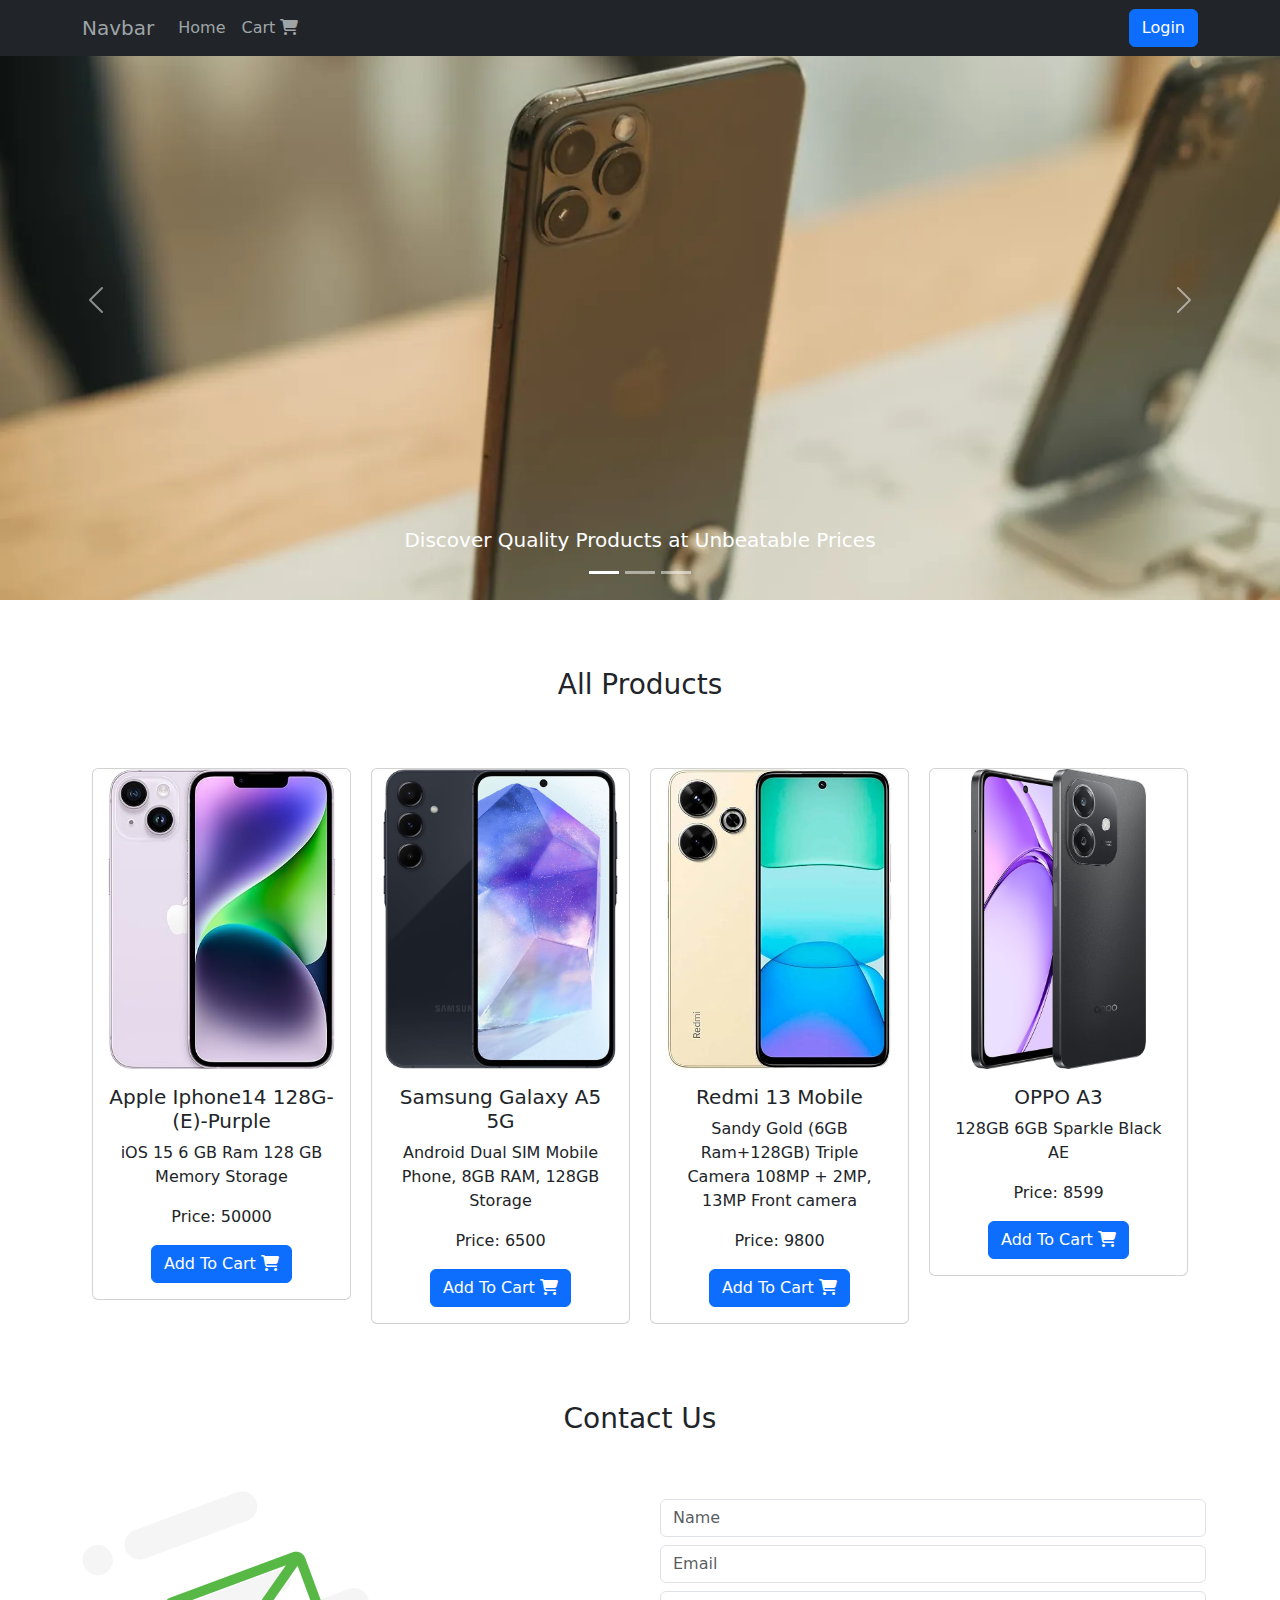
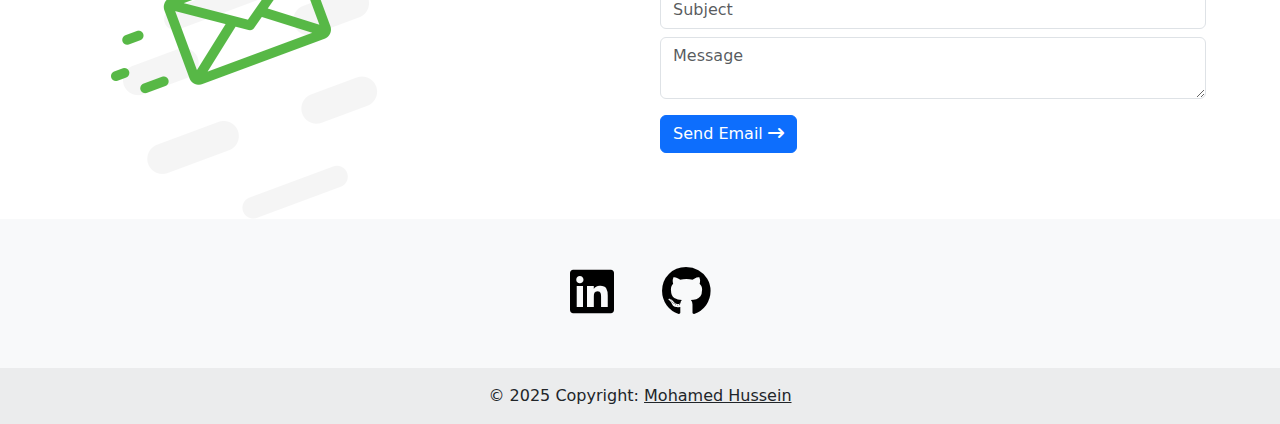
==== index.html @ dde81cb3 "Add files via upload" ====
<!DOCTYPE html>
<html lang="en">
  <head>
    <meta charset="UTF-8" />
    <meta name="viewport" content="width=device-width, initial-scale=1.0" />
    <link
      href="https://cdn.jsdelivr.net/npm/bootstrap@5.3.3/dist/css/bootstrap.min.css"
      rel="stylesheet"
      integrity="sha384-QWTKZyjpPEjISv5WaRU9OFeRpok6YctnYmDr5pNlyT2bRjXh0JMhjY6hW+ALEwIH"
      crossorigin="anonymous"
    />
    <link
      rel="stylesheet"
      href="https://cdnjs.cloudflare.com/ajax/libs/font-awesome/6.7.2/css/all.min.css"
      integrity="sha512-Evv84Mr4kqVGRNSgIGL/F/aIDqQb7xQ2vcrdIwxfjThSH8CSR7PBEakCr51Ck+w+/U6swU2Im1vVX0SVk9ABhg=="
      crossorigin="anonymous"
      referrerpolicy="no-referrer"
    />

    <link rel="stylesheet" href="assets/css/style.css" />
    <title>Shopping cart</title>
  </head>
  <body>
    <!-- Start Navbar -->

  <header>
    <nav class="navbar bg-dark navbar-expand-lg fixed-top navbar-scroll" data-mdb-navbar-init>
      <div class="container">
        <a class="navbar-brand" href="/">Navbar</a>
        <button
          class="navbar-toggler"
          type="button"
          data-bs-toggle="collapse"
          data-bs-target="#navbarSupportedContent"
          aria-controls="navbarSupportedContent"
          aria-expanded="false"
          aria-label="Toggle navigation"
        >
          <span class="navbar-toggler-icon"></span>
        </button>
        <div class="collapse navbar-collapse" id="navbarSupportedContent">
          <ul class="navbar-nav me-auto mb-2 mb-lg-0">
            <li class="nav-item">
              <a class="nav-link active" aria-current="page" href="/index.html"
                >Home</a
              >
            </li>
            <li class="nav-item">
              <a class="nav-link" href="cart.html"
                >Cart
                <i class="fa-solid fa-cart-shopping">
                  <span
                    id="cart-link-navbar"
                    class="badge text-bg-secondary"
                  ></span> </i
              ></a>
            </li>
          </ul>
          <div class="d-flex">
            <button id="loginName" class="btn btn-primary">
              Login
            </button>
          </div>
        </div>
      </div>
    </nav>
  </header>

    <!-- End Navbar -->

    <!-- Start Main -->
    <main>
      <section id="carousel">
    
        <div id="carouselExampleCaptions" class="carousel slide" data-bs-wrap="true" data-bs-ride="carousel">
          <div class="carousel-indicators">
            <button
              type="button"
              data-bs-target="#carouselExampleCaptions"
              data-bs-slide-to="0"
              class="active"
              aria-current="true"
              aria-label="Slide 1"
            >
          
          </button>
            <button
              type="button"
              data-bs-target="#carouselExampleCaptions"
              data-bs-slide-to="1"
              aria-label="Slide 2"
            >
          
          
          </button>
            <button
              type="button"
              data-bs-target="#carouselExampleCaptions"
              data-bs-slide-to="2"
              aria-label="Slide 3"
            >
          
          </button>
          </div>
          <div class="carousel-inner">
            <div class="carousel-item active">
              <img src="./assets/images/banner1.webp" class="d-block w-100" alt="" />
              <div class="carousel-caption d-none d-md-block">
                <h5>Discover Quality Products at Unbeatable Prices</h5>
              </div>
            </div>
            <div class="carousel-item">
              <img src="./assets/images/banner2.jpg" class="d-block w-100" alt="" />
              <div class="carousel-caption d-none d-md-block">
                <h5>Shop the Best Deals on Mobile Phones</h5>
              </div>
            </div>
            <div class="carousel-item">
              <img src="./assets/images/banner3.jpg" class="d-block w-100" alt="" />
              <div class="carousel-caption d-none d-md-block">
                <h5>Shop Now and Save Big!</h5>
              </div>
            </div>
          </div>
          <button
            class="carousel-control-prev"
            type="button"
            data-bs-target="#carouselExampleCaptions"
            data-bs-slide="prev"
          >
            <span class="carousel-control-prev-icon" aria-hidden="true"></span>
            <span class="visually-hidden">Previous</span>
          </button>
          <button
            class="carousel-control-next"
            type="button"
            data-bs-target="#carouselExampleCaptions"
            data-bs-slide="next"
          >
            <span class="carousel-control-next-icon" aria-hidden="true"></span>
            <span class="visually-hidden">Next</span>
          </button>
        </div>
        
      </section>

      <section class="all-products">
        <div class="container">
          <h3 class="text-center p-5">All Products</h3>

          <div
            class="d-flex justify-content-evenly flex-wrap"
            id="productElement"
          ></div>
        </div>
      </section>

      <!-- Section Contact Us -->
      <section>
        <div class="container">
          <h3 class="text-center p-5">Contact Us</h3>
          <div class="row">
            <div class="col" data-tilt="">
              <img src="assets/images/contact us.png" alt="IMG" />
            </div>

            <form class="col validate-form">
              <input
                class="form-control m-2"
                type="text"
                name="name"
                placeholder="Name"
              />

              <input
                class="form-control m-2"
                type="text"
                name="email"
                placeholder="Email"
              />

              <input
                class="form-control m-2"
                type="text"
                name="subject"
                placeholder="Subject"
              />

              <textarea
                class="form-control m-2"
                name="message"
                placeholder="Message"
              ></textarea>

              <button class="btn btn-primary m-2">
                <span>
                  Send Email
                  <i class="fa fa-long-arrow-right" aria-hidden="true"></i>
                </span>
              </button>
            </form>
          </div>
        </div>
      </section>
      <!-- End  Contact Us -->
    </main>
    <!-- Start Footer -->
    <footer class="text-center bg-body-tertiary">
      <!-- Grid container -->
      <div class="container pt-4">
        <!-- Section: Social media -->
        <section class="mb-4 social-media">
          <!-- Linkedin -->
          <a
            data-mdb-ripple-init
            class="btn btn-link btn-floating btn-lg text-body m-1"
            href="https://www.linkedin.com/in/mohammad-hussain-shams-06a455324"
            role="button"
            data-mdb-ripple-color="dark"
            ><i class="fab fa-linkedin"></i
          ></a>
          <!-- Github -->
          <a
            data-mdb-ripple-init
            class="btn btn-link btn-floating btn-lg text-body m-1"
            href="https://github.com/mohammadhussainshams7"
            role="button"
            data-mdb-ripple-color="dark"
            ><i class="fab fa-github"></i
          ></a>
        </section>
        <!-- Section: Social media -->
      </div>
      <!-- Grid container -->

      <!-- Copyright -->
      <div
        class="text-center p-3"
        style="background-color: rgba(0, 0, 0, 0.05)"
      >
        © 2025 Copyright:
        <a class="text-body" href="mailto:mohammadhussainshams7@gmail.com">Mohamed Hussein</a>
      </div>
      <!-- Copyright -->
    </footer>
    <!-- End Footer -->

    <!-- End Main -->
    <script
      src="https://cdn.jsdelivr.net/npm/bootstrap@5.3.3/dist/js/bootstrap.bundle.min.js"
      integrity="sha384-YvpcrYf0tY3lHB60NNkmXc5s9fDVZLESaAA55NDzOxhy9GkcIdslK1eN7N6jIeHz"
      crossorigin="anonymous"
    ></script>

    <script type="module" src="assets/js/index.js"></script>
  </body>
</html>
---- assets/css/style.css ----
.login{
    background:linear-gradient(
        rgba(255, 0, 0, 0.45), 
        rgba(255, 0, 0, 0.45)
      ), url("../images/background.jpg") ;
      height: 100vh;
      background-size: cover;
    background-position: center;
    display: flex;
    align-items: center;
    justify-content: center;
    text-align: center;
}
.login form{
    background-color: rgba(0, 0, 0, 0.45);
/*     padding: 16px; */
    width: 57%;
    height: 53%;
    display: flex;
    align-items: center;
    justify-content: center;
    flex-direction: column;
}
.login form h2{
    color: aliceblue;
}
.login form .input-group{
    width: 70%;
}
.all-products{
    margin: 20px 0;
}
.all-products .card{
    margin: 10px !important;
    text-align: center;
}
.all-products .card-img-top{
    width: 100%;
    height: 300px;
    object-fit: contain;
  
}
.cart-section .form-control{
    display: inline-block !important;
    width: 80px;
}
.cart-section h2{
    margin-top: 7rem !important
}
#carousel .carousel-item img{
    height: 600px !important;
}


.navbar .navbar-brand,
.navbar .navbar-nav .nav-link {
  color: #9fa4a7;
}
.navbar .navbar-brand:hover,
.navbar .navbar-nav .nav-link:hover{
    color: #ffffff;
    border-radius: 5px;

}

 .summary h3{
	text-align: center;
	font-size: 1.3em;
	font-weight: 600;
	padding-top: 20px;
	padding-bottom: 20px;
}
.summary{
	border-top: 2px solid #5ea4f3;
    background-color: #f7fbff;
}
.social-media a{
    font-size: 50px;
}
.social-media a i{
    color: rgb(0, 0, 0);
}
.social-media a:hover i{
    color: rgb(126, 24, 126);
    transition: all 1s  ease-in-out;
}
.iPrice{
    font-weight: bold;
    margin-left: 4px;
}
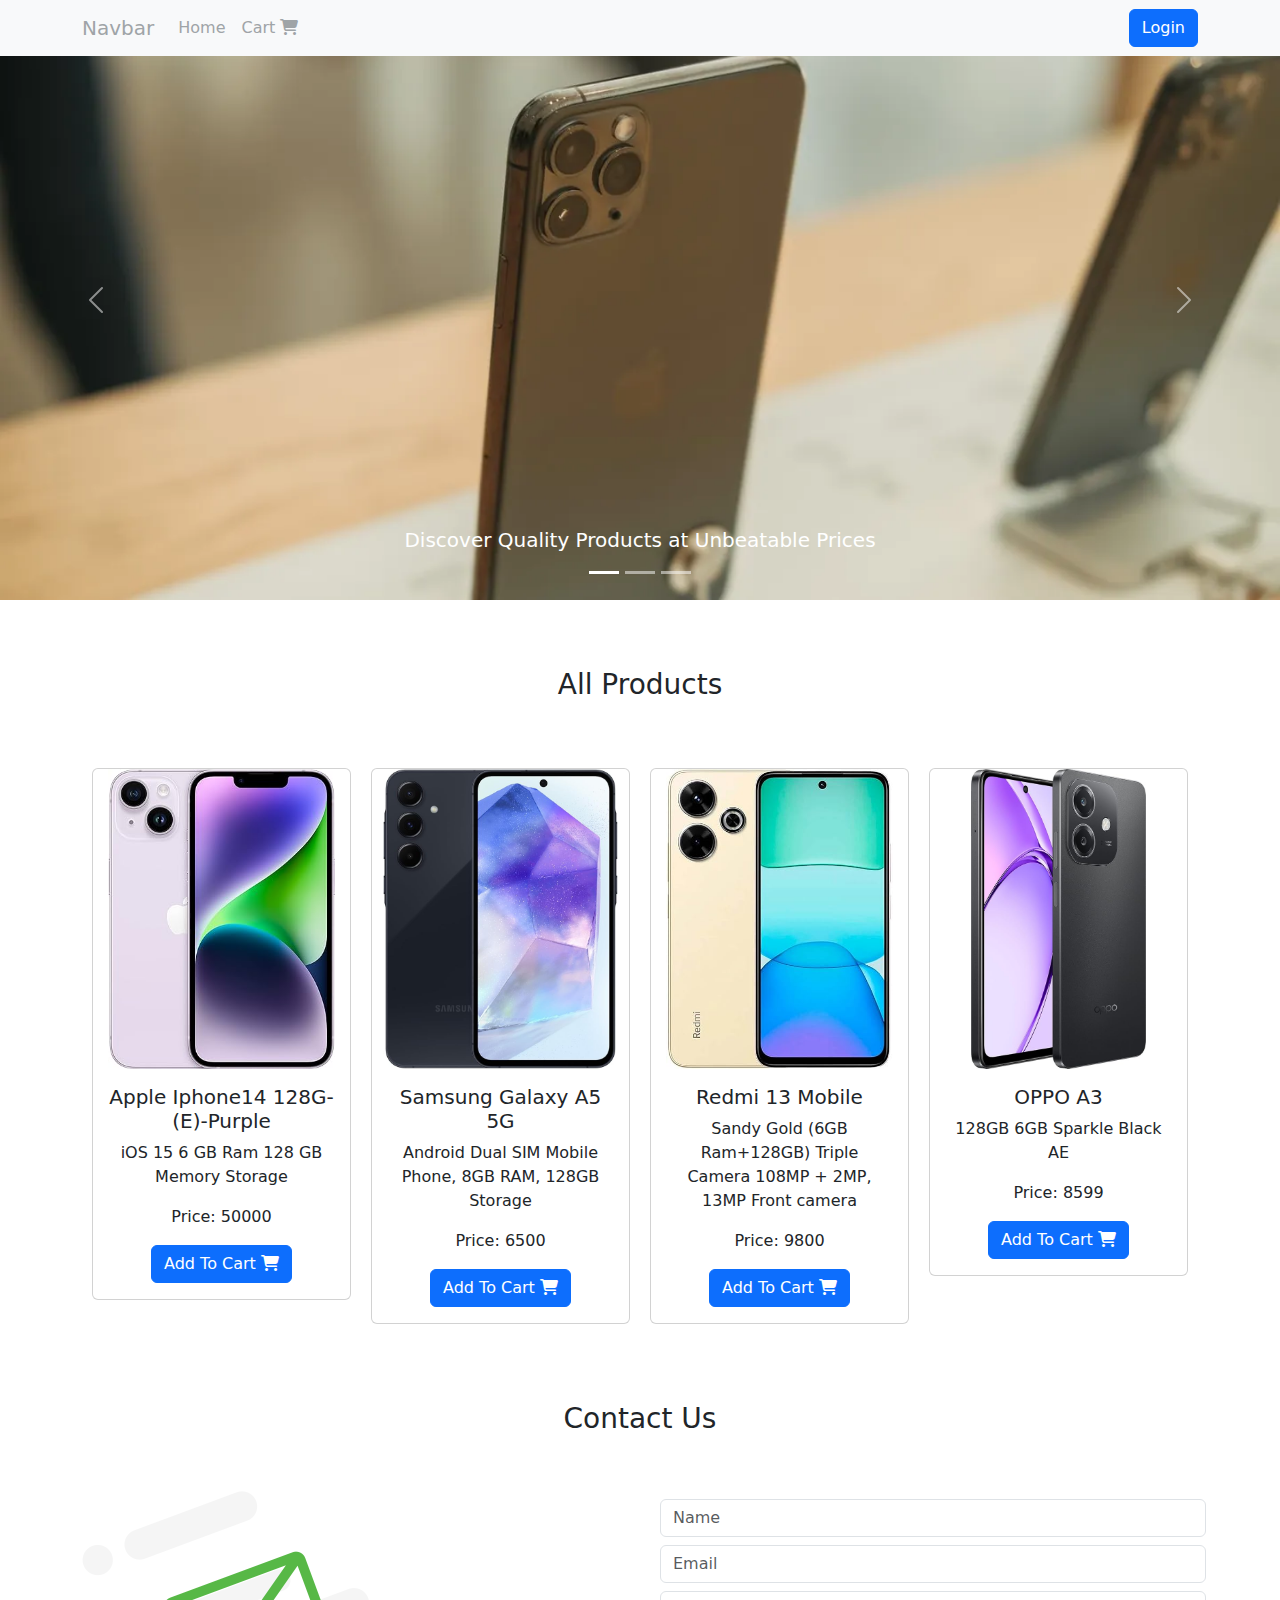
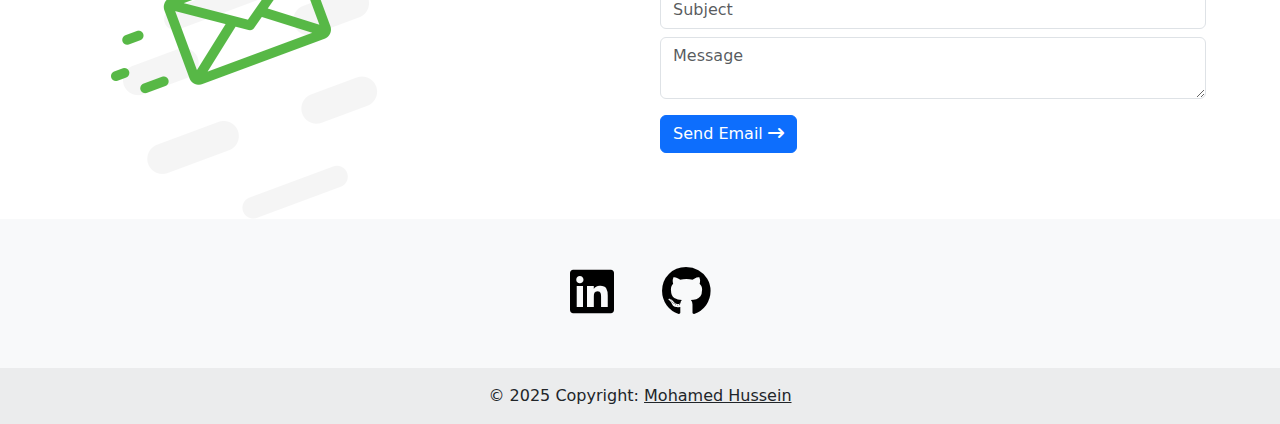
==== commit 4ae6683e: "Update index.html" ====
--- a/index.html
+++ b/index.html
@@ -24,9 +24,9 @@
     <!-- Start Navbar -->
 
   <header>
-    <nav class="navbar bg-dark navbar-expand-lg fixed-top navbar-scroll" data-mdb-navbar-init>
+    <nav class="navbar bg-light navbar-expand-lg fixed-top navbar-scroll" data-mdb-navbar-init>
       <div class="container">
-        <a class="navbar-brand" href="/">Navbar</a>
+        <a class="navbar-brand" href="/shopping-card">Navbar</a>
         <button
           class="navbar-toggler"
           type="button"
@@ -41,7 +41,7 @@
         <div class="collapse navbar-collapse" id="navbarSupportedContent">
           <ul class="navbar-nav me-auto mb-2 mb-lg-0">
             <li class="nav-item">
-              <a class="nav-link active" aria-current="page" href="/index.html"
+              <a class="nav-link active" aria-current="page" href="/shopping-card"
                 >Home</a
               >
             </li>
--- a/assets/css/style.css
+++ b/assets/css/style.css
@@ -89,6 +89,11 @@
     font-weight: bold;
     margin-left: 4px;
 }
+.navbar-toggler{
+    color: #f7fbff !important;
+    background-color: #ededed !important;
+}
 
 
 
+
